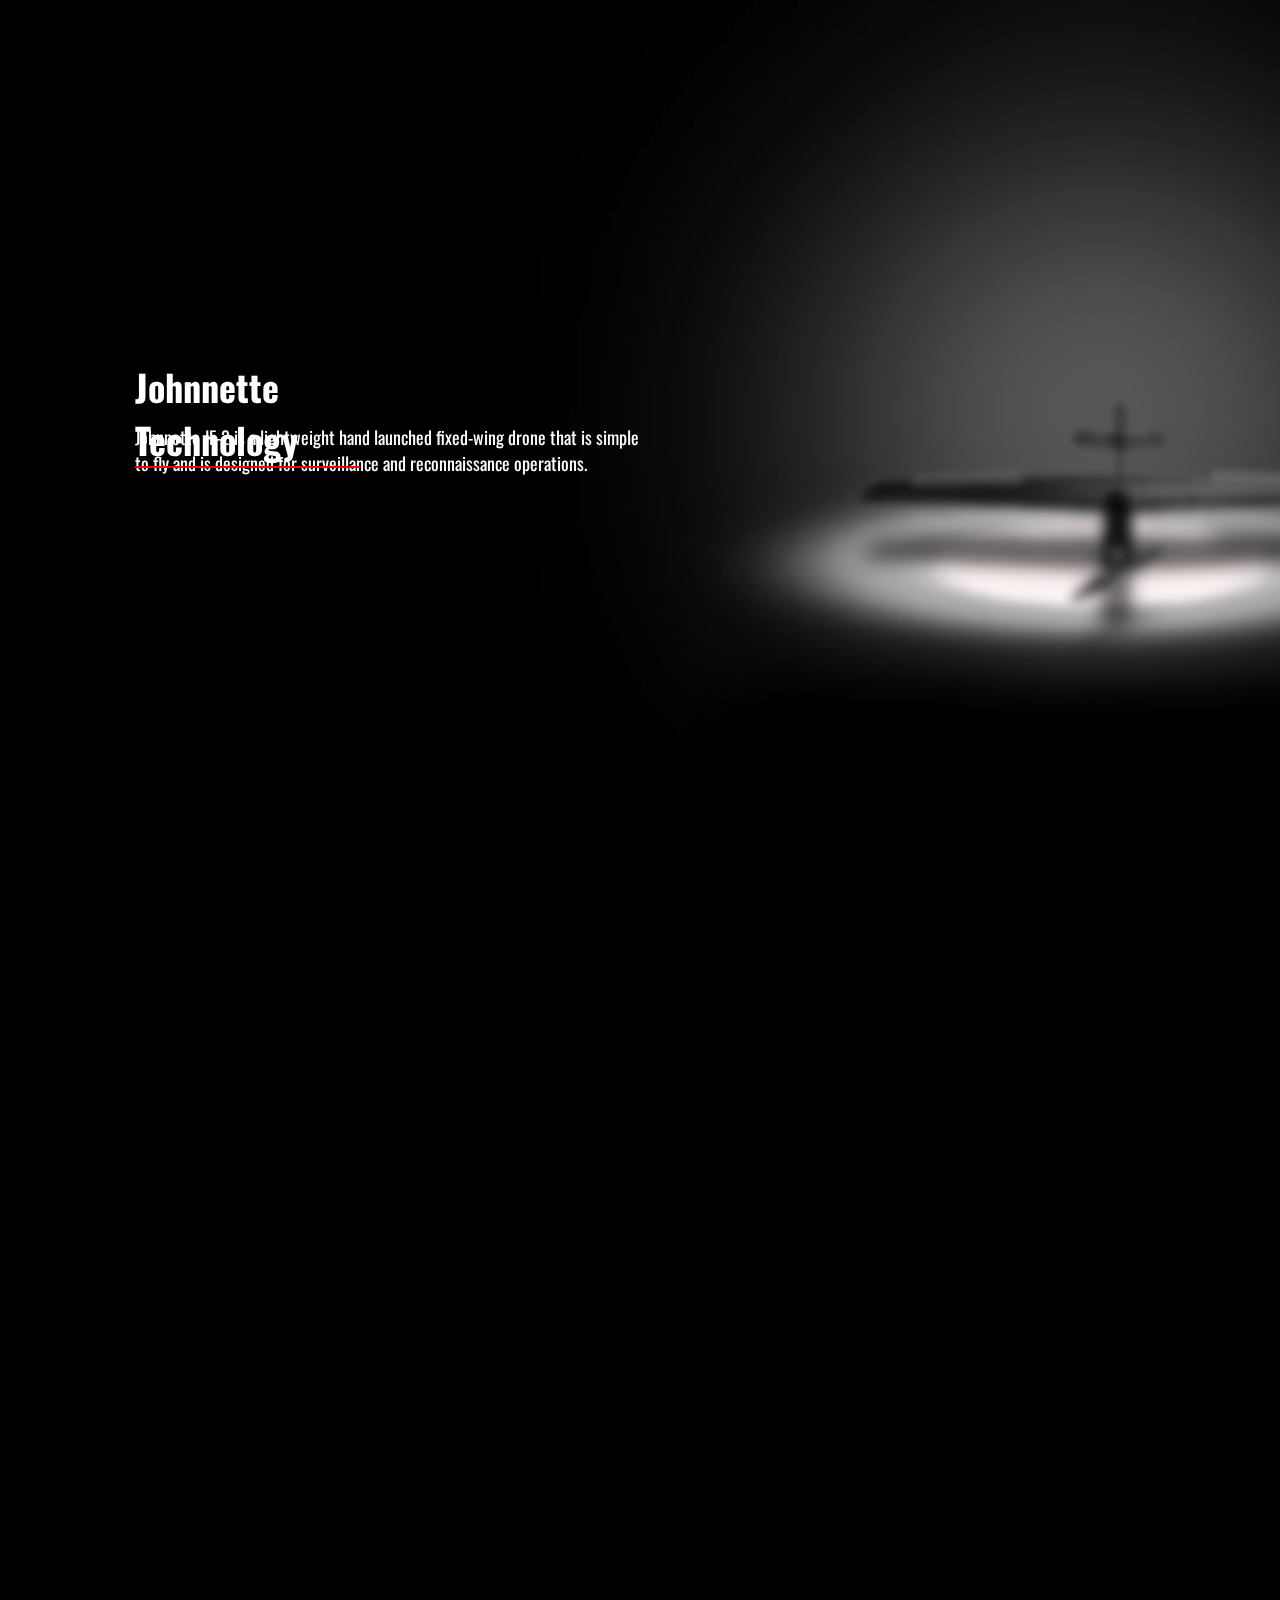
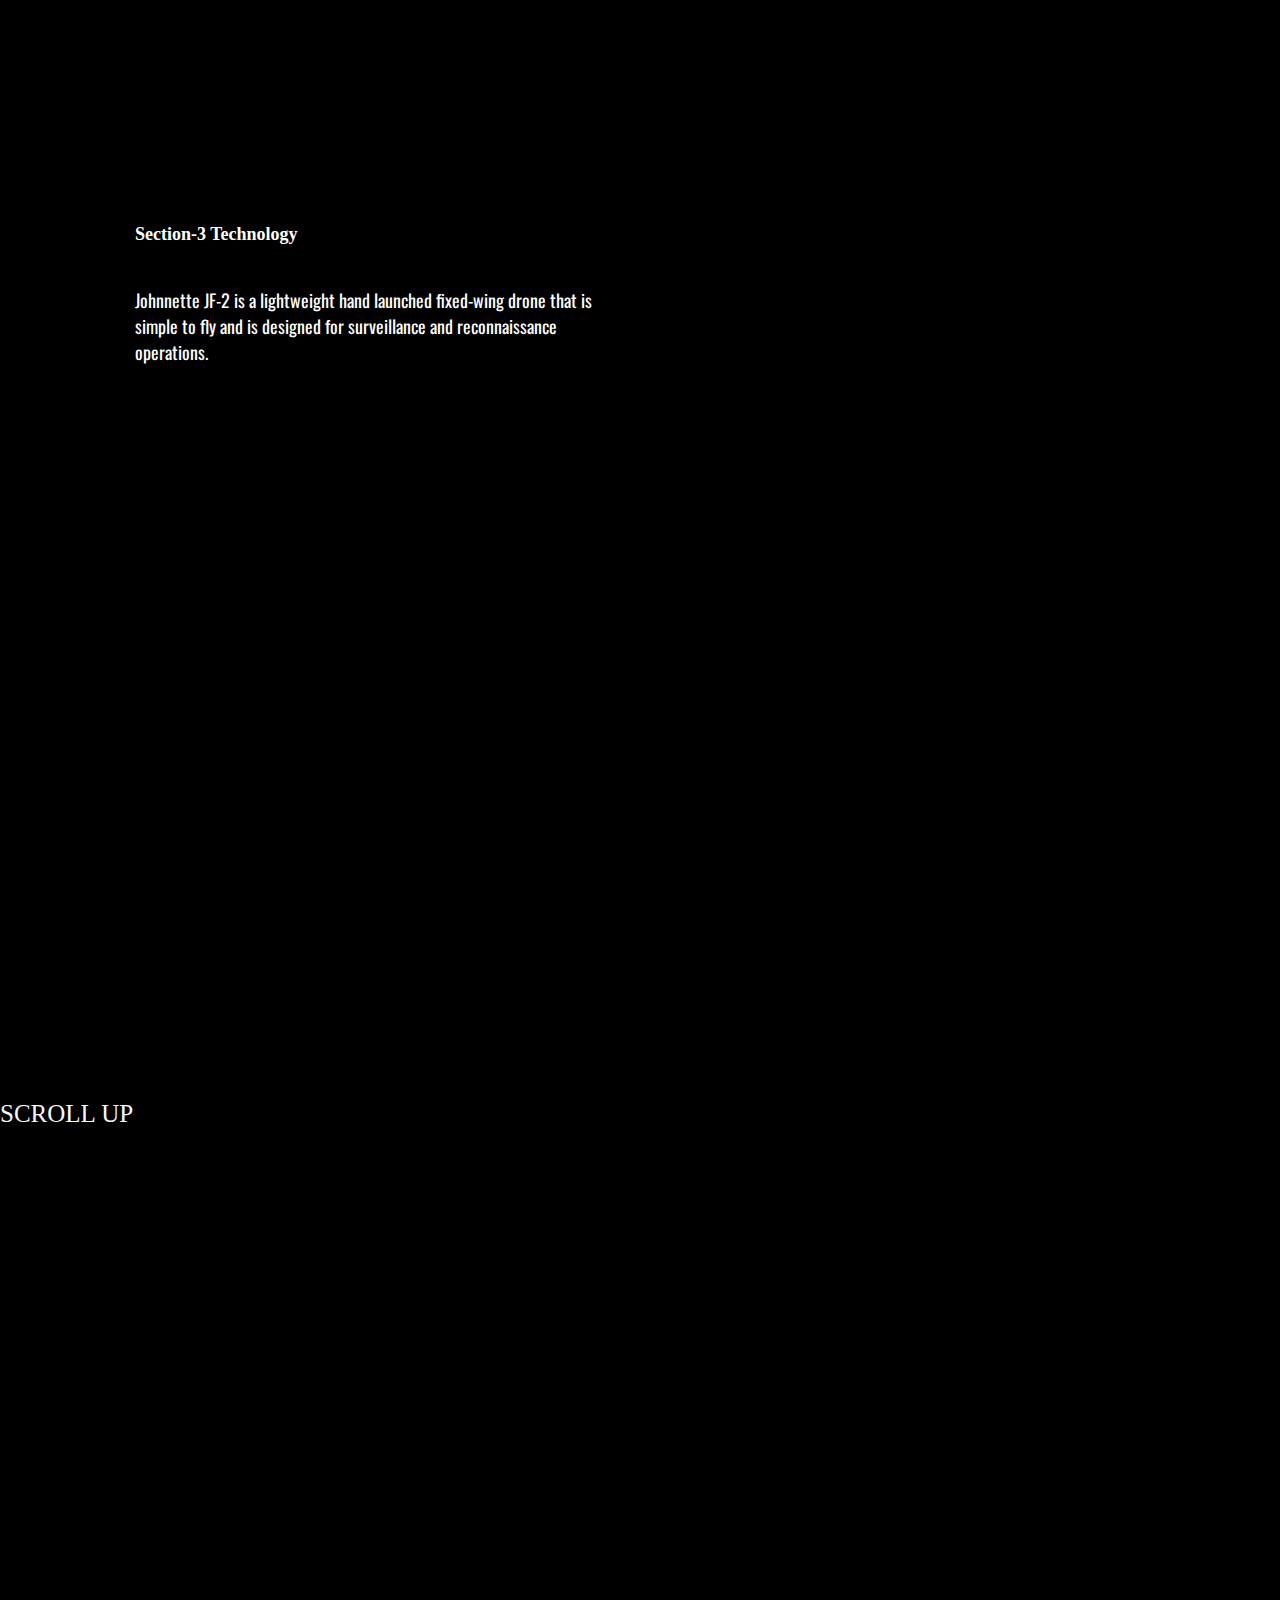
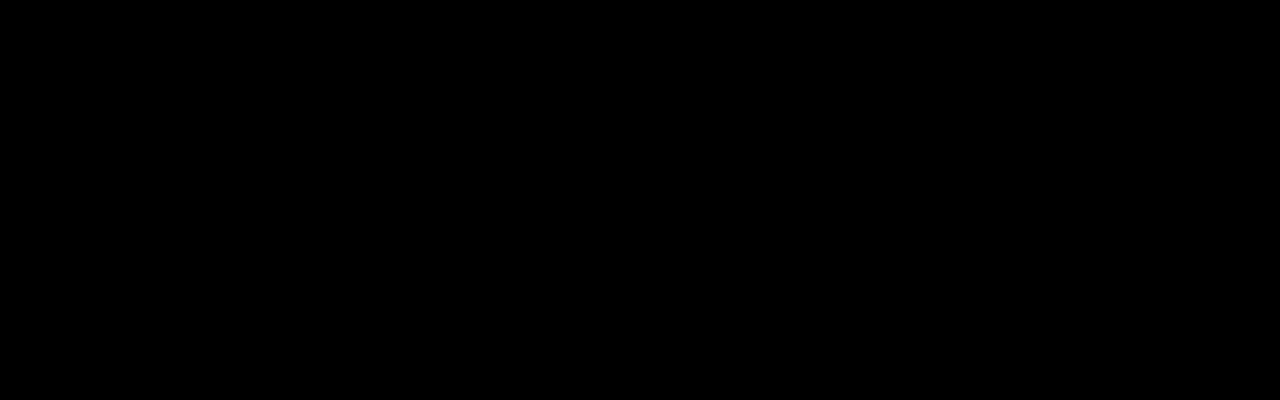
==== html/humains-trial.html @ f11a1b9d "task is on the way." ====
<!DOCTYPE html>
<html lang="en">
  <head>
    <meta charset="UTF-8" />
    <meta name="viewport" content="width=device-width, initial-scale=1.0" />
    <title>trying to create</title>
    <link rel="stylesheet" href="/css/humains-trial.css" />
  </head>
  <body>
    <div class="bgimg-1">
      <div class="left1">
        <h1>Johnnette <span> Technology </span></h1>
        <p class="johnnette-text">
          Johnnette JF-2 is a lightweight hand launched fixed-wing drone that is
          simple to fly and is designed for surveillance and reconnaissance
          operations.
        </p>
      </div>
      <div class="right"></div>
    </div>
    <div class="bgimg-2">
      <div class="left2">
      <!-- <h2 class="jf-2-heading"> JF-2</h2>
      <p class="johnnette-text">
        Lorem ipsum dolor sit amet, consectetur adipisicing elit. Porro
        tempora sapiente cum dolores, ab voluptatum vero aperiam! Asperiores
        eveniet voluptatem ullam, velit illo nesciunt molestiae, omnis
        obcaecati harum, nisi fugit!
      </p> -->
      </div>
      <div class="right"></div>
    </div>

    <div class="bgimg-3">
      <div class="left3">
        <h4>Section-3<span> Technology </span></h4>
        <p class="johnnette-text">
          Johnnette JF-2 is a lightweight hand launched fixed-wing drone that is
          simple to fly and is designed for surveillance and reconnaissance
          operations.
        </p>
      </div>
      <div class="right"></div>
    </div>
    <div class="bgimg-4">
      <div class="caption">
        <span
          class="border"
          style="background-color: transparent; font-size: 25px; color: #f7f7f7"
          >SCROLL UP</span
        >
      </div>
    </div>

    <!-- <script>
  // Get a reference to the .left element
const leftElement = document.querySelector('.left');

// Calculate the scroll position at which you want to change the position
const scrollPositionToChange = 200; // Change this value as needed

// Add a scroll event listener
window.addEventListener('scroll', () => {
  // Get the current scroll position
  const scrollPosition = window.scrollY;

  // Check if the scroll position has reached the desired value
  if (scrollPosition >= scrollPositionToChange) {
    // Change the position to 'relative' or 'static'
    leftElement.style.position = 'static'; // You can use 'static' if needed
  } else {
    // Revert to 'fixed' when scrolling up
    leftElement.style.position = 'fixed';
  }
});

  </script> -->
    <!-- <script>
    // Get a reference to the .left element
const leftElement = document.querySelector('.left');

// Get a reference to the .johnnette-text element
const johnnetteText = document.querySelector('.johnnette-text');

// Calculate the scroll position at which you want to change the position
const scrollPositionToChange = 200; // Change this value as needed

// Add a scroll event listener
window.addEventListener('scroll', () => {
  // Get the current scroll position
  const scrollPosition = window.scrollY;

  // Check if the scroll position has reached the desired value
  if (scrollPosition >= scrollPositionToChange) {
    // Change the position to 'relative' or 'static'
    leftElement.style.position = 'relative'; // You can use 'static' if needed

    // Erase the text by setting it to an empty string
    johnnetteText.textContent = '';
  } else {
    // Revert to 'fixed' when scrolling up
    leftElement.style.position = 'fixed';

    // Restore the text
    johnnetteText.textContent = 'Johnnette JF-2 is a lightweight hand-launched fixed-wing drone that is simple to fly and is designed for surveillance and reconnaissance operations.';
  }
});

  </script> -->

    <!-- new js code for implementation -->


<script>
    // Get a reference to the .left element
    const leftElement = document.querySelector(".left");

    // Get a reference to the .johnnette-text element
    const johnnetteText = document.querySelector(".johnnette-text");

    // Define the scroll position at which you want to change the text
    const scrollPositionToChangeText = 450; // Change this value as needed

    // Add a scroll event listener
    window.addEventListener("scroll", () => {
      // Get the current scroll position
      const scrollPosition = window.scrollY;
      // Check if the scroll position has reached the desired value
      if (scrollPosition >= scrollPositionToChangeText) {
        // Change the text content
        johnnetteText.textContent = "Its payloads includes a high-definition day camera and Thermal Imaging camera which make it ideal for day and night operations. Johnnette JF-2 is a cost-effective, stealthy, Man portable Soldier Drone and has an endurance of 90 Minutes. It has crash proof avionics bay, anti-jamming and anti-spoofing features which make it an ideal solution for land forces.";
      } else {
        // Restore the original text content
        johnnetteText.textContent =
          "Johnnette JF-2 is a lightweight hand-launched fixed-wing drone that is simple to fly and is designed for surveillance and reconnaissance operations.";
      }

      // Always keep the .left element fixed
      if (scrollPosition >= scrollPositionToChangeText) {
        leftElement.style.position = "fixed";
      } else {
        leftElement.style.position = "fixed";
      }
    });
</script>

</body>
</html>
---- css/humains-trial.css ----
@import url('https://fonts.googleapis.com/css2?family=Oswald:wght@300&display=swap');
body,
html {
  height: 100%;
  margin: 0;
  padding: 0;
  color: #ffffff;
  background-color: black;
  font-size: 18px;
}

.bgimg-1,
.bgimg-2,
.bgimg-3,
.bgimg-4 {
  width: 100%;
  position: relative;
  background-attachment: fixed;
  background-position: center;
  background-repeat: no-repeat;
  background-size: cover;
  
}

.bgimg-1 {
  /* background-image: url("/images/girl-1.webp"); */
  background-image: url("/images/front-blur.png");
  display: flex;
  z-index: 1;
}

.left1{
  width: 50%;
  height: 100vh;
  display: flex;
  flex-direction: column;
  justify-content: center;
  padding-left: 135px;
  position: fixed;
}

.right{
  width: 50%;
  height: 100vh;
}

h1{
  border-bottom: 2px solid red;
  width: 29%;
  margin: 0;
  position: absolute;
  top: 40vh;
  /* top: 250px; */
  font-family: 'Oswald', sans-serif;
}
 
.johnnette-text{
  width: 80%;
  font-size: 18px;
  font-family: 'Oswald', sans-serif;
}

/******************************** second section started from here **************************/

.bgimg-2 {
  /* background-image: url("/images/girl-2.webp"); */
  background-image: url("/images/front-clear.png");
  display: flex;
}

.left2{
  width: 50%;
  height: 100vh;
  display: flex;
  flex-direction: column;
  /* justify-content: center; */
  padding-left: 135px;
}

.jf-2-heading{
  width: 50px;
  margin: 0;
  border-bottom: 2px solid red;
  font-family: 'Oswald';
}

.johnnette-text1{
  width: 80%;
  font-size: 18px;
  font-family: 'Oswald', sans-serif;
}

/********************************* second section ends here ********************************/

.bgimg-3 {
  background-image: url("/images/girl-3.webp");
  height: 100vh;
  display: flex;
}
.left3{
    width: 50%;
    height: 100vh;
    display: flex;
    flex-direction: column;
    /* justify-content: center; */
    padding-left: 135px;
}
.bgimg-4 {
  background-image: url("/images/girl-4.webp");
  height: 100vh;
}

/* Turn off parallax scrolling for tablets and phones */
@media only screen and (max-device-width: 1024px) {
  .bgimg-1,
  .bgimg-2,
  .bgimg-3,
  .bgimg-4 {
    background-attachment: scroll;
  }
}
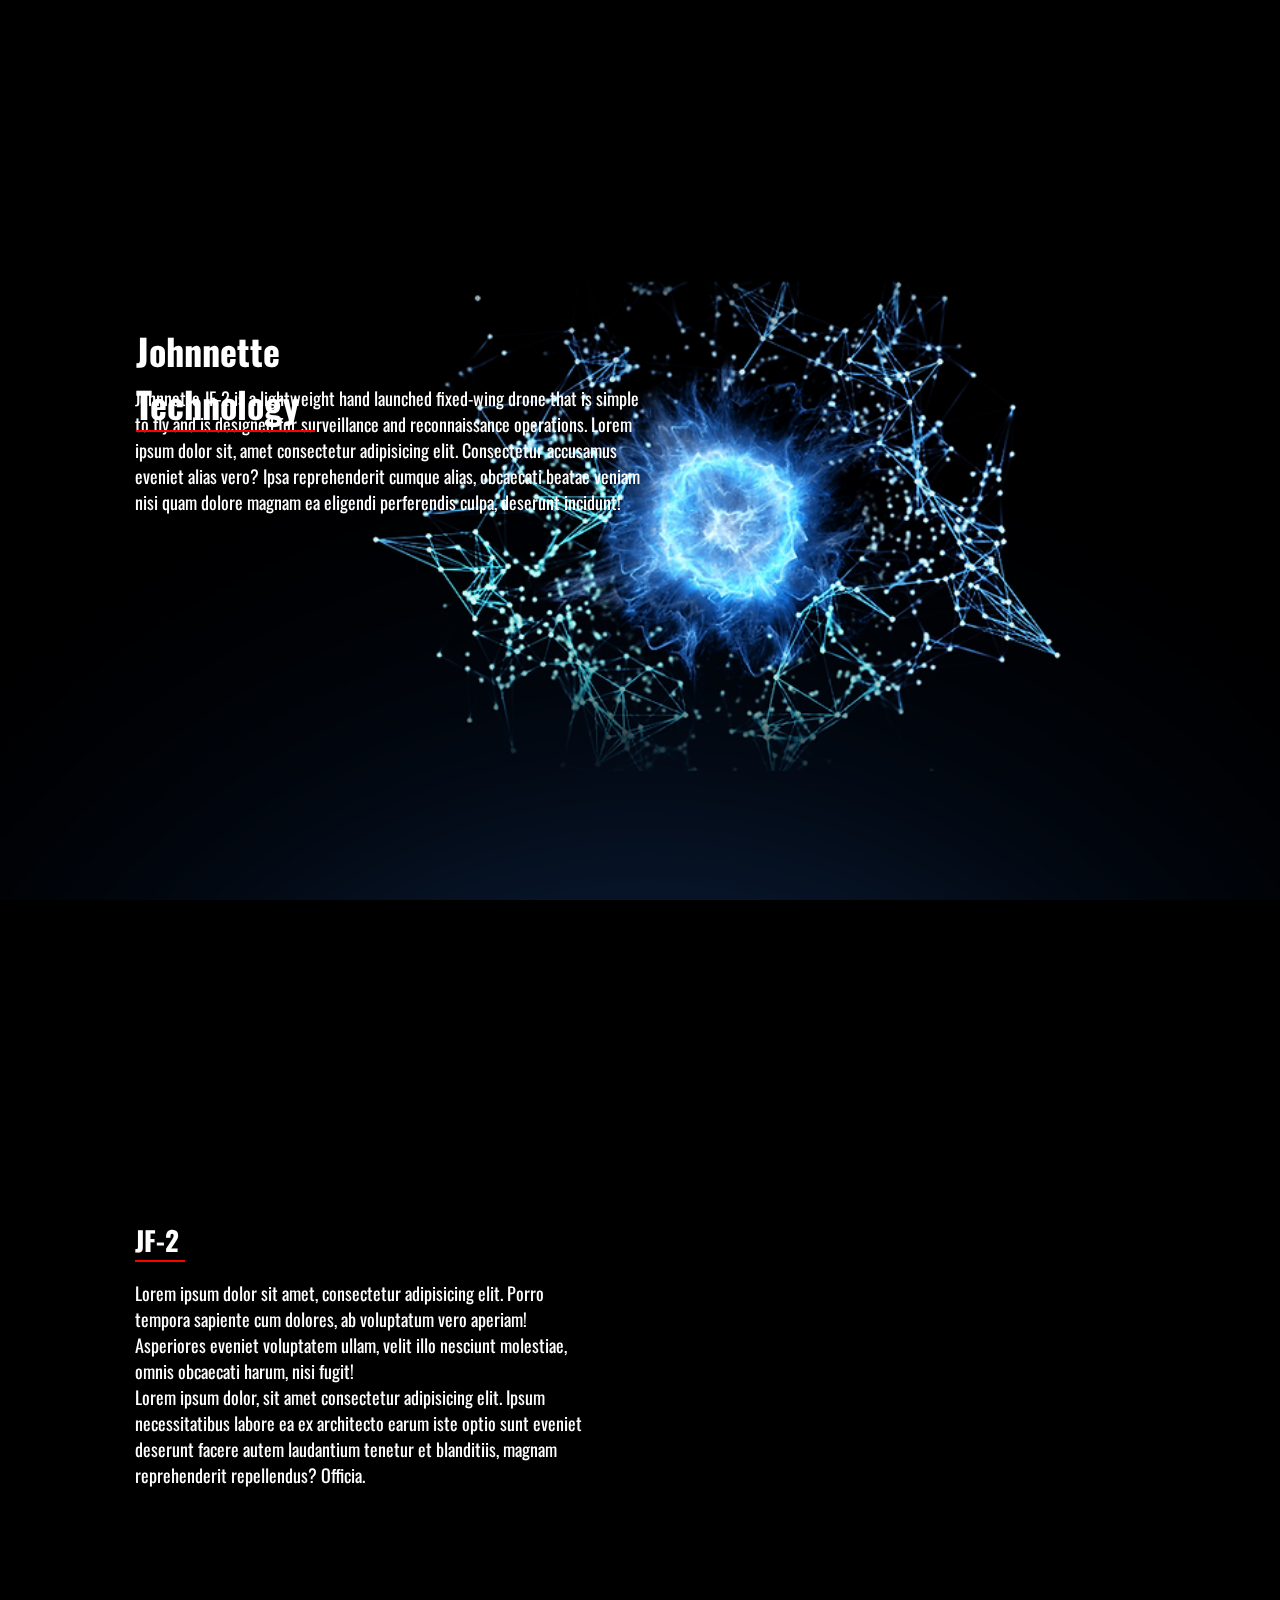
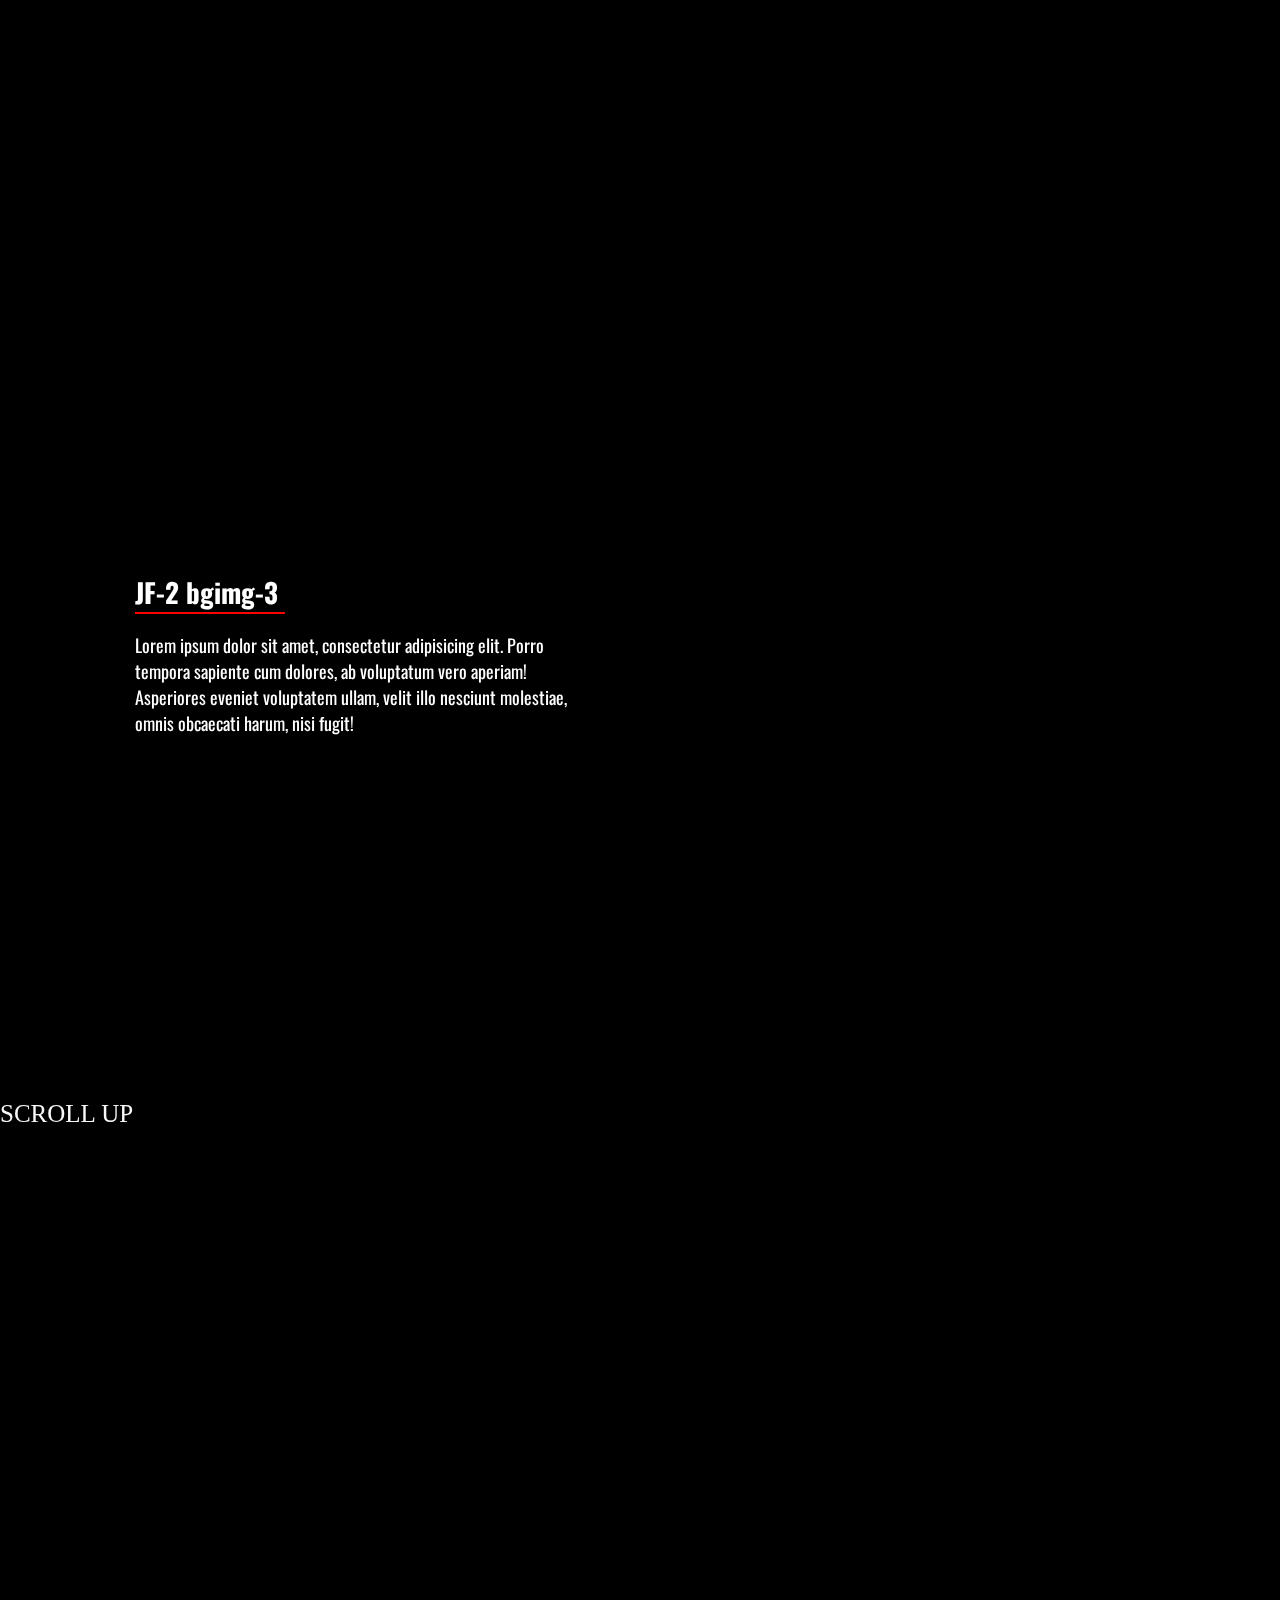
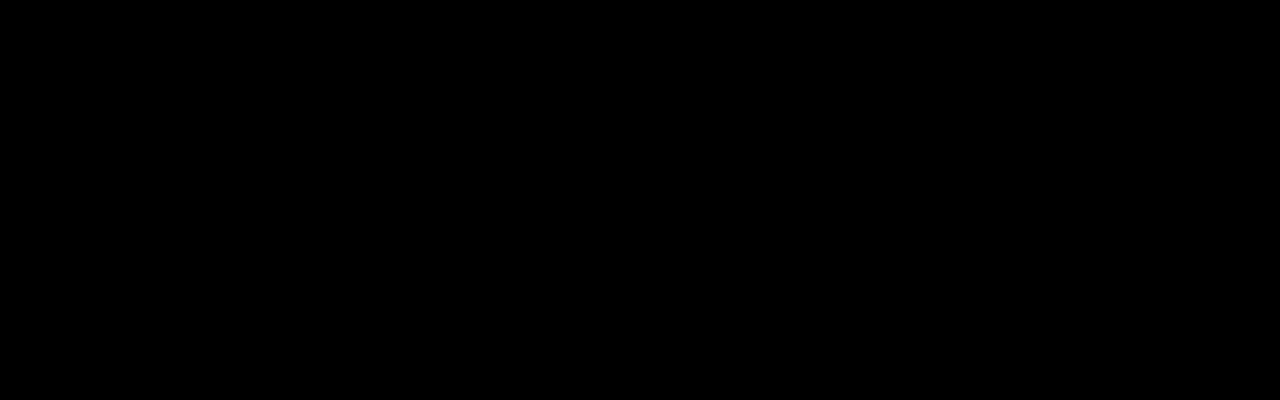
==== commit f243b051: "few changes in humains-trial file" ====
--- a/html/humains-trial.html
+++ b/html/humains-trial.html
@@ -3,42 +3,47 @@
   <head>
     <meta charset="UTF-8" />
     <meta name="viewport" content="width=device-width, initial-scale=1.0" />
-    <title>trying to create</title>
+    <title>Base File</title>
     <link rel="stylesheet" href="/css/humains-trial.css" />
   </head>
   <body>
+    <h1>Johnnette <span> Technology </span></h1>
     <div class="bgimg-1">
       <div class="left1">
-        <h1>Johnnette <span> Technology </span></h1>
+        <!-- <h1>Johnnette <span> Technology </span></h1> -->
         <p class="johnnette-text">
           Johnnette JF-2 is a lightweight hand launched fixed-wing drone that is
           simple to fly and is designed for surveillance and reconnaissance
           operations.
+          Lorem ipsum dolor sit, amet consectetur adipisicing elit. Consectetur accusamus eveniet alias vero? Ipsa reprehenderit cumque alias, obcaecati beatae veniam nisi quam dolore magnam ea eligendi perferendis culpa, deserunt incidunt!
         </p>
       </div>
       <div class="right"></div>
     </div>
     <div class="bgimg-2">
       <div class="left2">
-      <!-- <h2 class="jf-2-heading"> JF-2</h2>
+      <h2 class="jf-2-heading"> JF-2</h2>
       <p class="johnnette-text">
         Lorem ipsum dolor sit amet, consectetur adipisicing elit. Porro
         tempora sapiente cum dolores, ab voluptatum vero aperiam! Asperiores
         eveniet voluptatem ullam, velit illo nesciunt molestiae, omnis
         obcaecati harum, nisi fugit!
-      </p> -->
+        <br>
+        Lorem ipsum dolor, sit amet consectetur adipisicing elit. Ipsum necessitatibus labore ea ex architecto earum iste optio sunt eveniet deserunt facere autem laudantium tenetur et blanditiis, magnam reprehenderit repellendus? Officia.
+      </p>
       </div>
       <div class="right"></div>
     </div>
 
     <div class="bgimg-3">
       <div class="left3">
-        <h4>Section-3<span> Technology </span></h4>
-        <p class="johnnette-text">
-          Johnnette JF-2 is a lightweight hand launched fixed-wing drone that is
-          simple to fly and is designed for surveillance and reconnaissance
-          operations.
-        </p>
+      <h2 class="jf-2-heading" style="width: 150px;"> JF-2 bgimg-3</h2>
+      <p class="johnnette-text">
+        Lorem ipsum dolor sit amet, consectetur adipisicing elit. Porro
+        tempora sapiente cum dolores, ab voluptatum vero aperiam! Asperiores
+        eveniet voluptatem ullam, velit illo nesciunt molestiae, omnis
+        obcaecati harum, nisi fugit!
+      </p>
       </div>
       <div class="right"></div>
     </div>
@@ -52,98 +57,56 @@
       </div>
     </div>
 
-    <!-- <script>
-  // Get a reference to the .left element
-const leftElement = document.querySelector('.left');
+
+<script>
+  // Get a reference to the .left2 element
+const left2Element = document.querySelector('.left2');
 
 // Calculate the scroll position at which you want to change the position
-const scrollPositionToChange = 200; // Change this value as needed
+//const scrollPositionToChange = 550; // Change this value as needed
+const scrollPositionToChange2 = 900; // Change this value as needed
 
 // Add a scroll event listener
 window.addEventListener('scroll', () => {
   // Get the current scroll position
   const scrollPosition = window.scrollY;
 
-  // Check if the scroll position has reached the desired value
-  if (scrollPosition >= scrollPositionToChange) {
-    // Change the position to 'relative' or 'static'
-    leftElement.style.position = 'static'; // You can use 'static' if needed
+  if (scrollPosition >= scrollPositionToChange2) {
+    // Change the position to 'fixed'
+    left2Element.style.position = 'fixed';
+
+    //its value is set to zero because we set justify-content:center if we don't use justify-content then top value is 400px
+    left2Element.style.top = '0';
   } else {
-    // Revert to 'fixed' when scrolling up
-    leftElement.style.position = 'fixed';
+    // Revert to 'relative' when scrolling up
+    left2Element.style.position = 'relative';
   }
 });
 
-  </script> -->
-    <!-- <script>
-    // Get a reference to the .left element
-const leftElement = document.querySelector('.left');
-
-// Get a reference to the .johnnette-text element
-const johnnetteText = document.querySelector('.johnnette-text');
+// for bgimg-3 we have this js code
+// Get a reference to the .left3 element
+const left3Element = document.querySelector('.left3');
 
 // Calculate the scroll position at which you want to change the position
-const scrollPositionToChange = 200; // Change this value as needed
+const scrollPositionToChange3 = 1800; // Change this value as needed
 
 // Add a scroll event listener
 window.addEventListener('scroll', () => {
   // Get the current scroll position
-  const scrollPosition = window.scrollY;
+  const scrollPosition3 = window.scrollY; // Use scrollPosition3 instead of scrollPosition
 
-  // Check if the scroll position has reached the desired value
-  if (scrollPosition >= scrollPositionToChange) {
-    // Change the position to 'relative' or 'static'
-    leftElement.style.position = 'relative'; // You can use 'static' if needed
-
-    // Erase the text by setting it to an empty string
-    johnnetteText.textContent = '';
+  if (scrollPosition3 >= scrollPositionToChange3) {
+    // Change the position to 'fixed'
+    left3Element.style.position = 'fixed';
+    left3Element.style.top = '0';
   } else {
-    // Revert to 'fixed' when scrolling up
-    leftElement.style.position = 'fixed';
-
-    // Restore the text
-    johnnetteText.textContent = 'Johnnette JF-2 is a lightweight hand-launched fixed-wing drone that is simple to fly and is designed for surveillance and reconnaissance operations.';
+    // Revert to 'relative' when scrolling up
+    left3Element.style.position = 'relative';
   }
 });
 
-  </script> -->
 
-    <!-- new js code for implementation -->
-
-
-<script>
-    // Get a reference to the .left element
-    const leftElement = document.querySelector(".left");
-
-    // Get a reference to the .johnnette-text element
-    const johnnetteText = document.querySelector(".johnnette-text");
-
-    // Define the scroll position at which you want to change the text
-    const scrollPositionToChangeText = 450; // Change this value as needed
-
-    // Add a scroll event listener
-    window.addEventListener("scroll", () => {
-      // Get the current scroll position
-      const scrollPosition = window.scrollY;
-      // Check if the scroll position has reached the desired value
-      if (scrollPosition >= scrollPositionToChangeText) {
-        // Change the text content
-        johnnetteText.textContent = "Its payloads includes a high-definition day camera and Thermal Imaging camera which make it ideal for day and night operations. Johnnette JF-2 is a cost-effective, stealthy, Man portable Soldier Drone and has an endurance of 90 Minutes. It has crash proof avionics bay, anti-jamming and anti-spoofing features which make it an ideal solution for land forces.";
-      } else {
-        // Restore the original text content
-        johnnetteText.textContent =
-          "Johnnette JF-2 is a lightweight hand-launched fixed-wing drone that is simple to fly and is designed for surveillance and reconnaissance operations.";
-      }
-
-      // Always keep the .left element fixed
-      if (scrollPosition >= scrollPositionToChangeText) {
-        leftElement.style.position = "fixed";
-      } else {
-        leftElement.style.position = "fixed";
-      }
-    });
 </script>
-
 </body>
 </html>
 
--- a/css/humains-trial.css
+++ b/css/humains-trial.css
@@ -23,10 +23,8 @@
 }
 
 .bgimg-1 {
-  /* background-image: url("/images/girl-1.webp"); */
-  background-image: url("/images/front-blur.png");
+  background-image: url("/images/girl-1.webp");
   display: flex;
-  z-index: 1;
 }
 
 .left1{
@@ -46,12 +44,13 @@
 
 h1{
   border-bottom: 2px solid red;
-  width: 29%;
+  width: 14%;
   margin: 0;
-  position: absolute;
-  top: 40vh;
-  /* top: 250px; */
+  position: fixed;
+  top: 36vh;
+  left: 136px;
   font-family: 'Oswald', sans-serif;
+  z-index: 500;
 }
  
 .johnnette-text{
@@ -60,11 +59,10 @@
   font-family: 'Oswald', sans-serif;
 }
 
-/******************************** second section started from here **************************/
+/******************************** second bgimg css starts form here **************************/
 
 .bgimg-2 {
-  /* background-image: url("/images/girl-2.webp"); */
-  background-image: url("/images/front-clear.png");
+  background-image: url("/images/girl-2.webp");
   display: flex;
 }
 
@@ -73,11 +71,12 @@
   height: 100vh;
   display: flex;
   flex-direction: column;
-  /* justify-content: center; */
+  justify-content: center;
   padding-left: 135px;
 }
 
 .jf-2-heading{
+  padding-top: 25px;
   width: 50px;
   margin: 0;
   border-bottom: 2px solid red;
@@ -90,24 +89,27 @@
   font-family: 'Oswald', sans-serif;
 }
 
-/********************************* second section ends here ********************************/
+/********************************* second bgimg css ends here ********************************/
 
+/********************************* third bgimg css starts from here **************************/
 .bgimg-3 {
   background-image: url("/images/girl-3.webp");
-  height: 100vh;
   display: flex;
 }
 .left3{
-    width: 50%;
-    height: 100vh;
-    display: flex;
-    flex-direction: column;
-    /* justify-content: center; */
-    padding-left: 135px;
+  width: 50%;
+  height: 100vh;
+  display: flex;
+  flex-direction: column;
+  justify-content: center;
+  padding-left: 135px;
 }
+
+/********************************* third bgimg css ends here **************************/
 .bgimg-4 {
   background-image: url("/images/girl-4.webp");
   height: 100vh;
+  z-index: 445454645465;
 }
 
 /* Turn off parallax scrolling for tablets and phones */
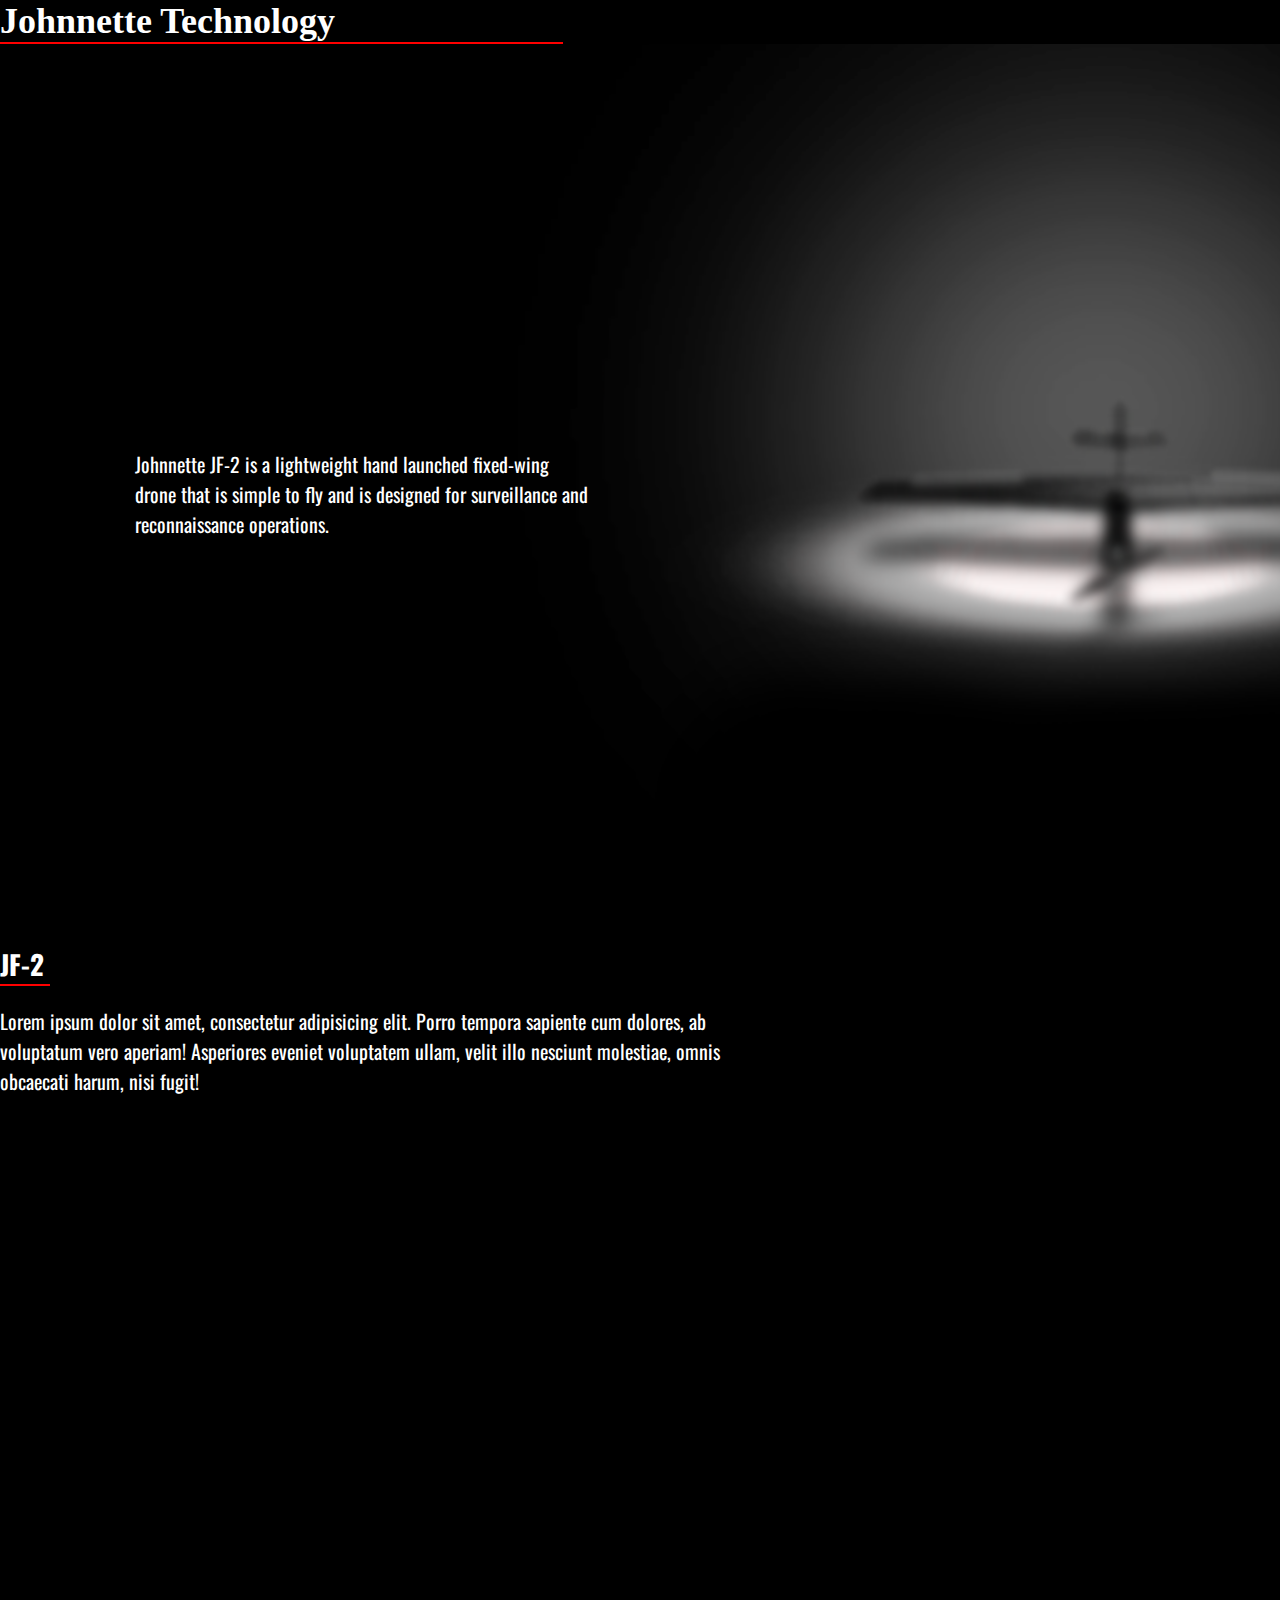
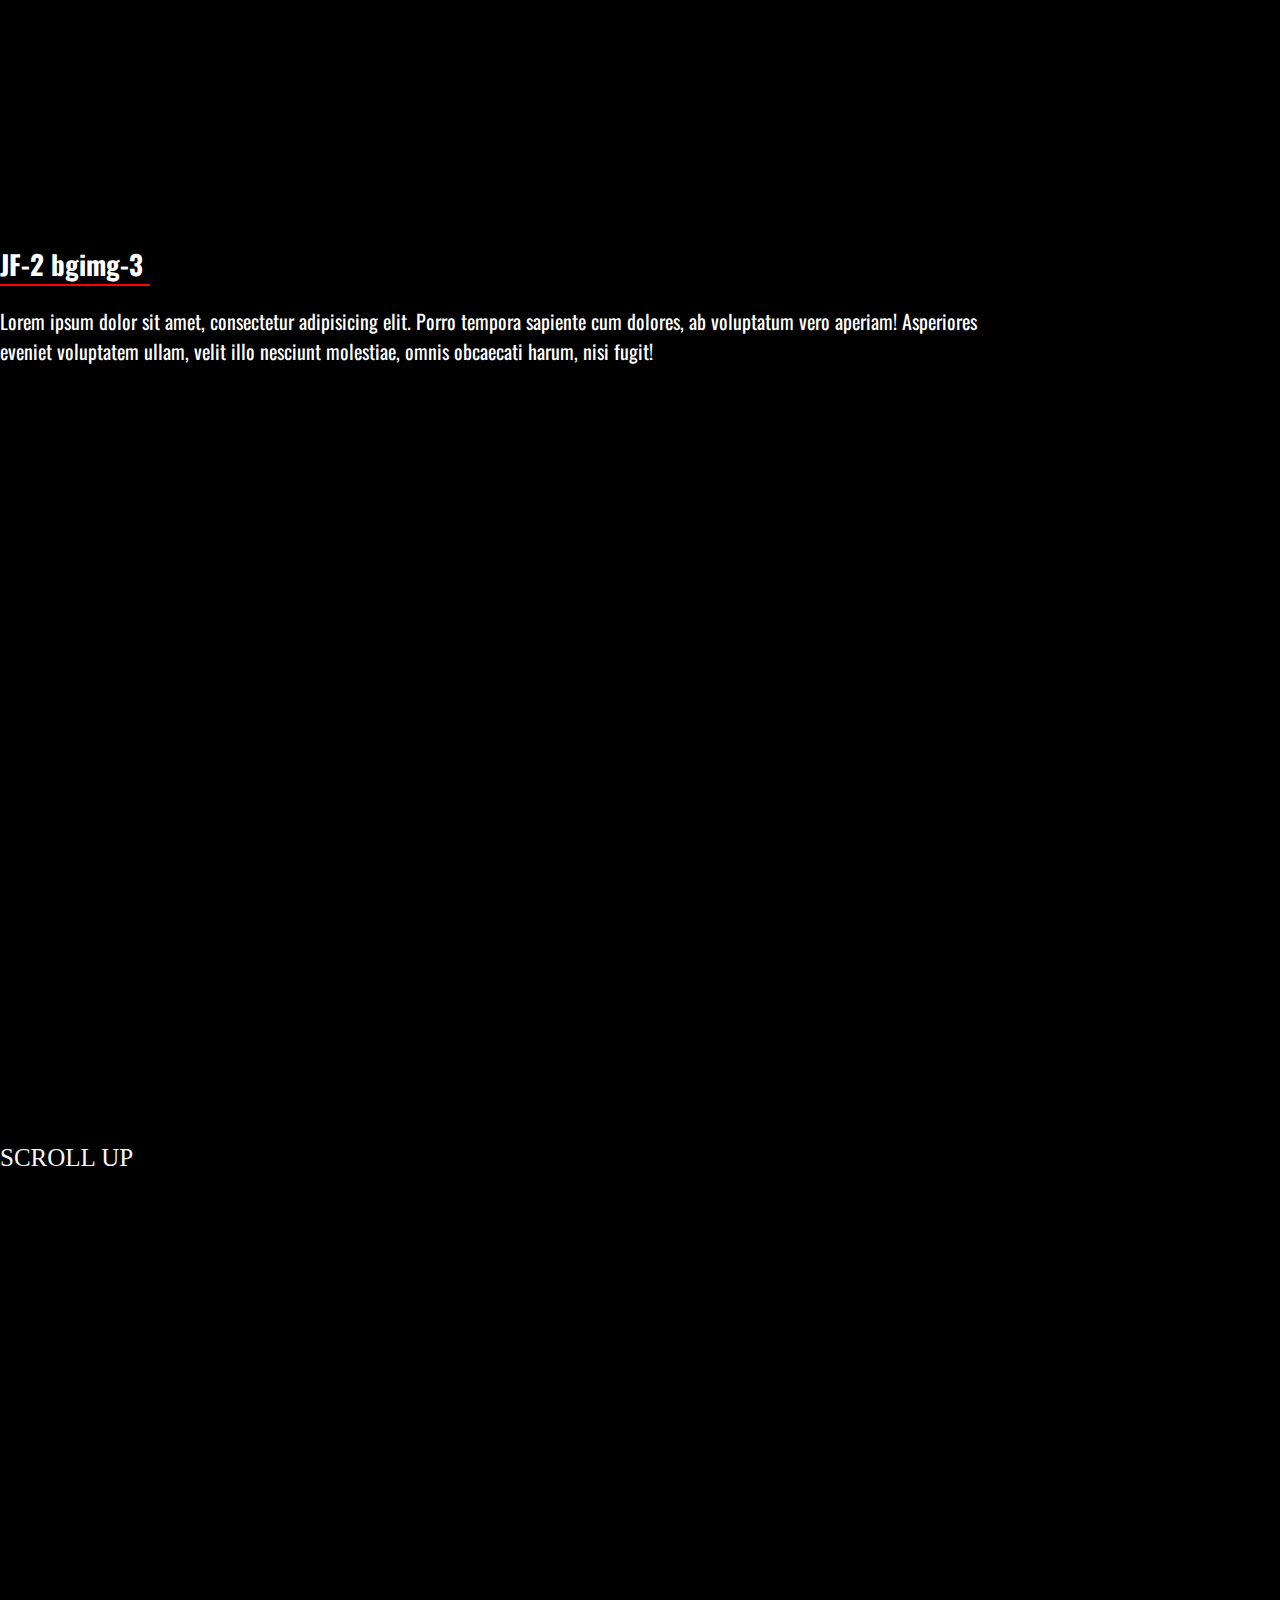
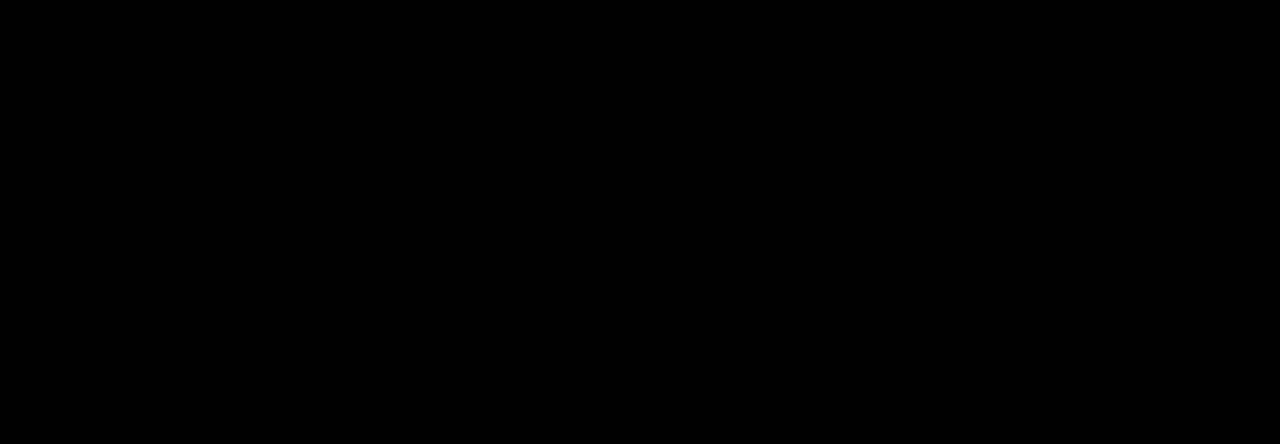
==== commit 53b3767b: "start working on jf2" ====
--- a/html/humains-trial.html
+++ b/html/humains-trial.html
@@ -4,7 +4,8 @@
     <meta charset="UTF-8" />
     <meta name="viewport" content="width=device-width, initial-scale=1.0" />
     <title>Base File</title>
-    <link rel="stylesheet" href="/css/humains-trial.css" />
+    <link rel="stylesheet" href="/css/base.css" />
+    <link rel="stylesheet" href="/css/humains-trial-mq.css">
   </head>
   <body>
     <h1>Johnnette <span> Technology </span></h1>
@@ -15,7 +16,6 @@
           Johnnette JF-2 is a lightweight hand launched fixed-wing drone that is
           simple to fly and is designed for surveillance and reconnaissance
           operations.
-          Lorem ipsum dolor sit, amet consectetur adipisicing elit. Consectetur accusamus eveniet alias vero? Ipsa reprehenderit cumque alias, obcaecati beatae veniam nisi quam dolore magnam ea eligendi perferendis culpa, deserunt incidunt!
         </p>
       </div>
       <div class="right"></div>
@@ -28,8 +28,6 @@
         tempora sapiente cum dolores, ab voluptatum vero aperiam! Asperiores
         eveniet voluptatem ullam, velit illo nesciunt molestiae, omnis
         obcaecati harum, nisi fugit!
-        <br>
-        Lorem ipsum dolor, sit amet consectetur adipisicing elit. Ipsum necessitatibus labore ea ex architecto earum iste optio sunt eveniet deserunt facere autem laudantium tenetur et blanditiis, magnam reprehenderit repellendus? Officia.
       </p>
       </div>
       <div class="right"></div>
@@ -58,55 +56,56 @@
     </div>
 
 
-<script>
-  // Get a reference to the .left2 element
-const left2Element = document.querySelector('.left2');
-
-// Calculate the scroll position at which you want to change the position
-//const scrollPositionToChange = 550; // Change this value as needed
-const scrollPositionToChange2 = 900; // Change this value as needed
-
-// Add a scroll event listener
-window.addEventListener('scroll', () => {
-  // Get the current scroll position
-  const scrollPosition = window.scrollY;
-
-  if (scrollPosition >= scrollPositionToChange2) {
-    // Change the position to 'fixed'
-    left2Element.style.position = 'fixed';
-
-    //its value is set to zero because we set justify-content:center if we don't use justify-content then top value is 400px
-    left2Element.style.top = '0';
-  } else {
-    // Revert to 'relative' when scrolling up
-    left2Element.style.position = 'relative';
-  }
-});
-
-// for bgimg-3 we have this js code
-// Get a reference to the .left3 element
-const left3Element = document.querySelector('.left3');
-
-// Calculate the scroll position at which you want to change the position
-const scrollPositionToChange3 = 1800; // Change this value as needed
-
-// Add a scroll event listener
-window.addEventListener('scroll', () => {
-  // Get the current scroll position
-  const scrollPosition3 = window.scrollY; // Use scrollPosition3 instead of scrollPosition
-
-  if (scrollPosition3 >= scrollPositionToChange3) {
-    // Change the position to 'fixed'
-    left3Element.style.position = 'fixed';
-    left3Element.style.top = '0';
-  } else {
-    // Revert to 'relative' when scrolling up
-    left3Element.style.position = 'relative';
-  }
-});
 
 
-</script>
-</body>
-</html>
+    <!--========================== javascript started from here ========================-->
+    <script>
+      // Get a reference to the .left2 element
+      const left2Element = document.querySelector(".left2");
 
+      // Calculate the scroll position at which you want to change the position
+      //const scrollPositionToChange = 550; // Change this value as needed
+      const scrollPositionToChange2 = 1000; // Change this value as needed
+
+      // Add a scroll event listener
+      window.addEventListener("scroll", () => {
+        // Get the current scroll position
+        const scrollPosition = window.scrollY;
+
+        if (scrollPosition >= scrollPositionToChange2) {
+          // Change the position to 'fixed'
+          left2Element.style.position = "fixed";
+
+          //its value is set to zero because we set justify-content:center
+          //if we don't use justify-content then top value is 400px
+          left2Element.style.top = "0";
+          //we can use top left and right according to our use
+          //left2Element.style.left='250px'
+        } else {
+          // Revert to 'relative' when scrolling up
+          left2Element.style.position = "relative";
+        }
+      });
+
+      // for bgimg-3 we have this js code
+      // Get a reference to the .left3 element
+      const left3Element = document.querySelector(".left3");
+
+      // Calculate the scroll position at which you want to change the position
+      const scrollPositionToChange3 = 2000; // Change this value as needed
+
+      // Add a scroll event listener
+      window.addEventListener("scroll", () => {
+        // Get the current scroll position
+        const scrollPosition3 = window.scrollY; // Use scrollPosition3 instead of scrollPosition
+
+        if (scrollPosition3 >= scrollPositionToChange3) {
+          // Change the position to 'fixed'
+          left3Element.style.position = "fixed";
+          left3Element.style.top = "0";
+        } else {
+          // Revert to 'relative' when scrolling up
+          left3Element.style.position = "relative";
+        }
+      });
+    </script>
--- a/css/base.css
+++ b/css/base.css
@@ -0,0 +1,131 @@
+@import url('https://fonts.googleapis.com/css2?family=Oswald:wght@300&display=swap');
+
+
+body,
+html {
+  height: 100%;
+  margin: 0;
+  padding: 0;
+  color: #ffffff;
+  background-color: black;
+  font-size: 18px;
+}
+
+.bgimg-1,
+.bgimg-2,
+.bgimg-3,
+.bgimg-4 {
+  width: 100%;
+  position: relative;
+  background-attachment: fixed;
+  background-position: center;
+  background-repeat: no-repeat;
+  background-size: cover;
+}
+
+.bgimg-1 {
+  background-image: url("/images/front-blur.png");
+  display: flex;
+}
+
+.left{
+  width: 50%;
+  height: 100vh;
+  display: flex;
+  flex-direction: column;
+  justify-content: center;
+  padding-left: 135px;
+  position: fixed;
+}
+.right{
+  width: 50%;
+  height: 100vh;
+}
+h1{
+  border-bottom: 2px solid red;
+  width: 44%;
+  margin: 0;
+}
+.johnnette-text{
+  width: 80%;
+  font-size: 18px;
+  font-family: 'Oswald', sans-serif;
+}
+
+/******************************** second section started from here **************************/
+
+.bgimg-2 {
+  background-image: url("/images/front-clear.png");
+  display: flex;
+}
+.left1{
+  width: 50%;
+  height: 100vh;
+  display: flex;
+  flex-direction: column;
+  justify-content: center;
+  padding-left: 135px;
+}
+.jf-2-heading{
+  width: 50px;
+  margin: 0;
+  border-bottom: 2px solid red;
+  font-family: 'Oswald';
+}
+.johnnette-text1{
+  width: 80%;
+  font-size: 18px;
+  font-family: 'Oswald', sans-serif;
+}
+
+/********************************* second section ends here ********************************/
+
+.bgimg-3 {
+  background-image: url("/images/front-blur.png");
+  height: 100vh;
+}
+.bgimg-4 {
+  background-image: url("/images/final-girl.png");
+  height: 100vh;
+}
+/*************************** understand it ************************************/
+/* .bgimg-2 {
+  width: 100%;
+  position: relative;
+}
+
+.bgimg-2::before {
+  content: "";
+  background-image: url("/images/front-clear.png");
+  background-attachment: fixed;
+  background-position: center;
+  background-repeat: no-repeat;
+  background-size: cover;
+  position: fixed;
+  top: 0;
+  left: 0;
+  right: 0;
+  bottom: 0;
+  z-index: -1;
+}
+
+.left1 {
+  width: 50%;
+  height: 100vh;
+  display: flex;
+  flex-direction: column;
+  justify-content: center;
+  padding-left: 135px;
+  position: fixed; 
+  z-index: 1;
+} */
+
+/* Turn off parallax scrolling for tablets and phones */
+@media only screen and (max-device-width: 1024px) {
+  .bgimg-1,
+  .bgimg-2,
+  .bgimg-3,
+  .bgimg-4 {
+    background-attachment: scroll;
+  }
+}--- a/css/humains-trial-mq.css
+++ b/css/humains-trial-mq.css
@@ -0,0 +1,17 @@
+@media screen and (min-width: 1024px){
+    .bgimg-1{
+        height: 100vh;
+    }
+    h1{
+        top: 40vh;
+    }
+    .johnnette-text{
+
+        font-size: 20px;
+    }
+}
+/* @media screen and (max-width:1800px){
+    h1{
+        width: 25%;
+    }
+} */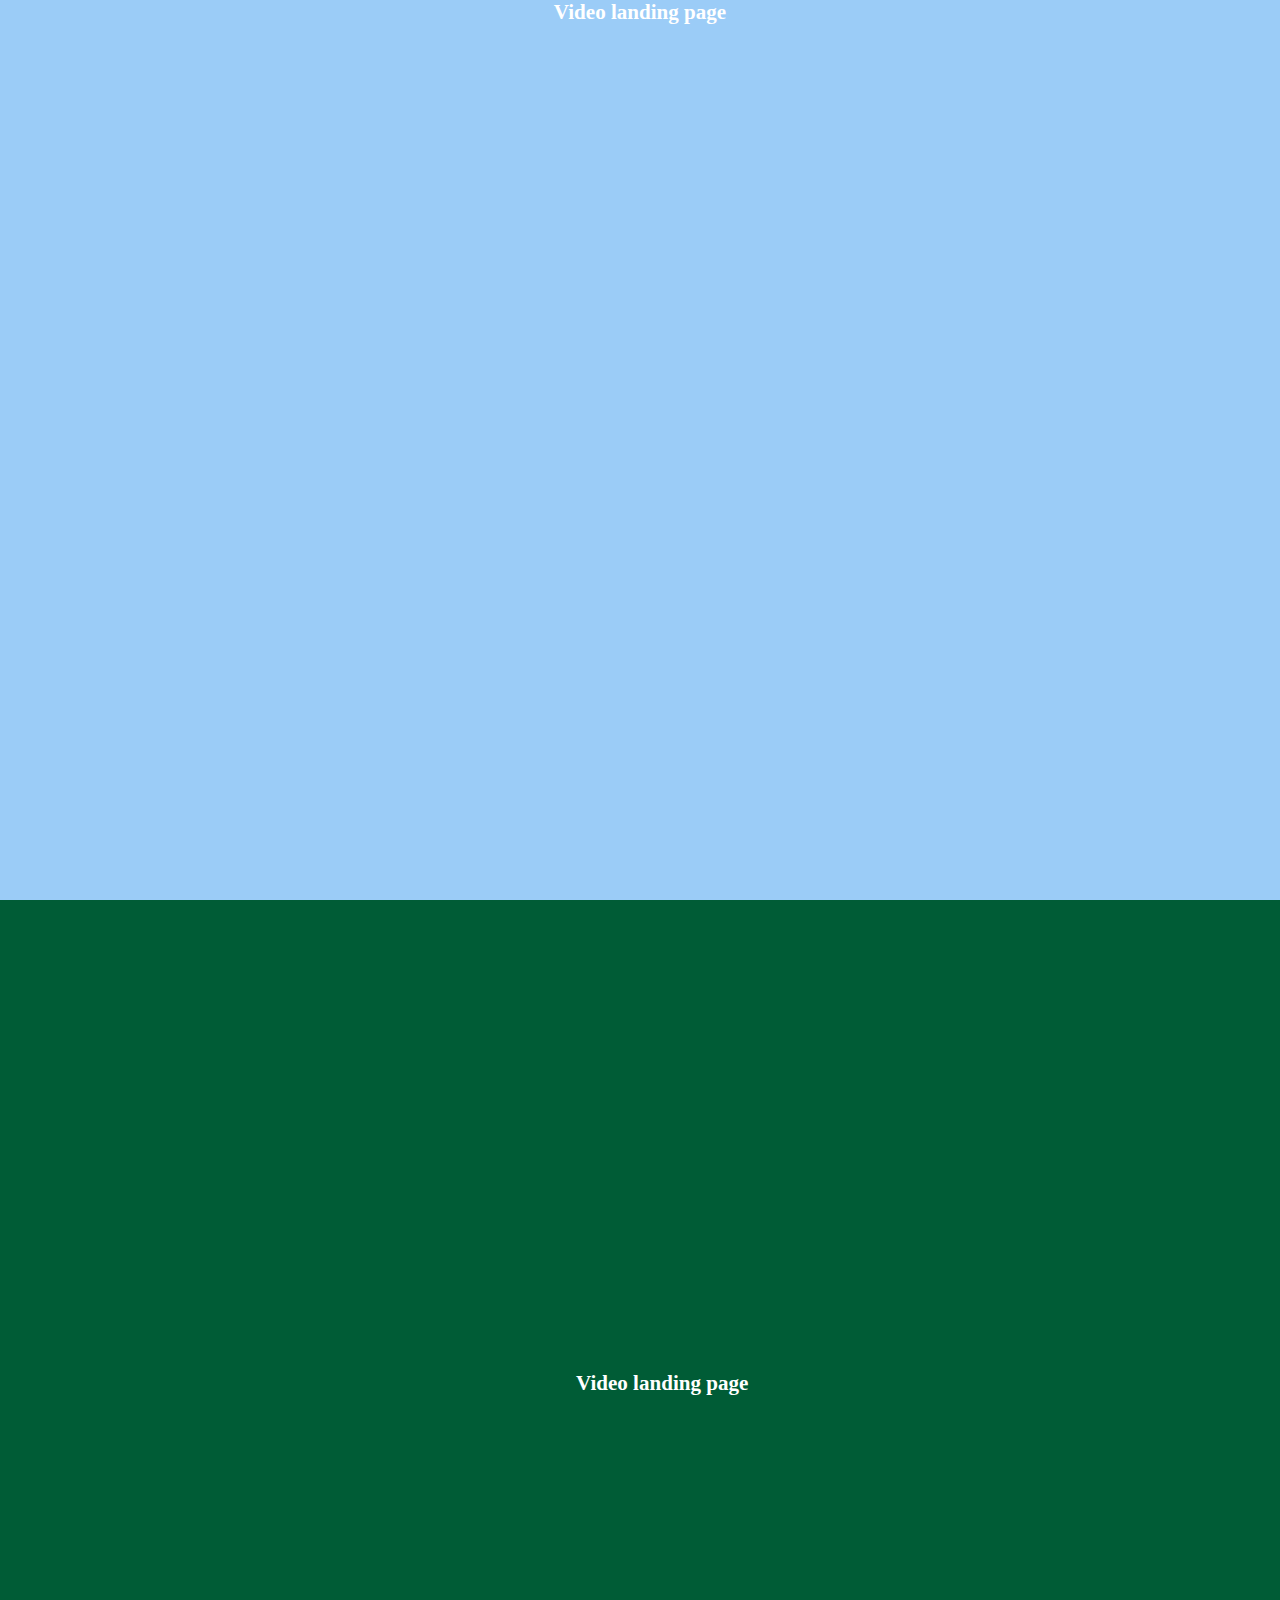
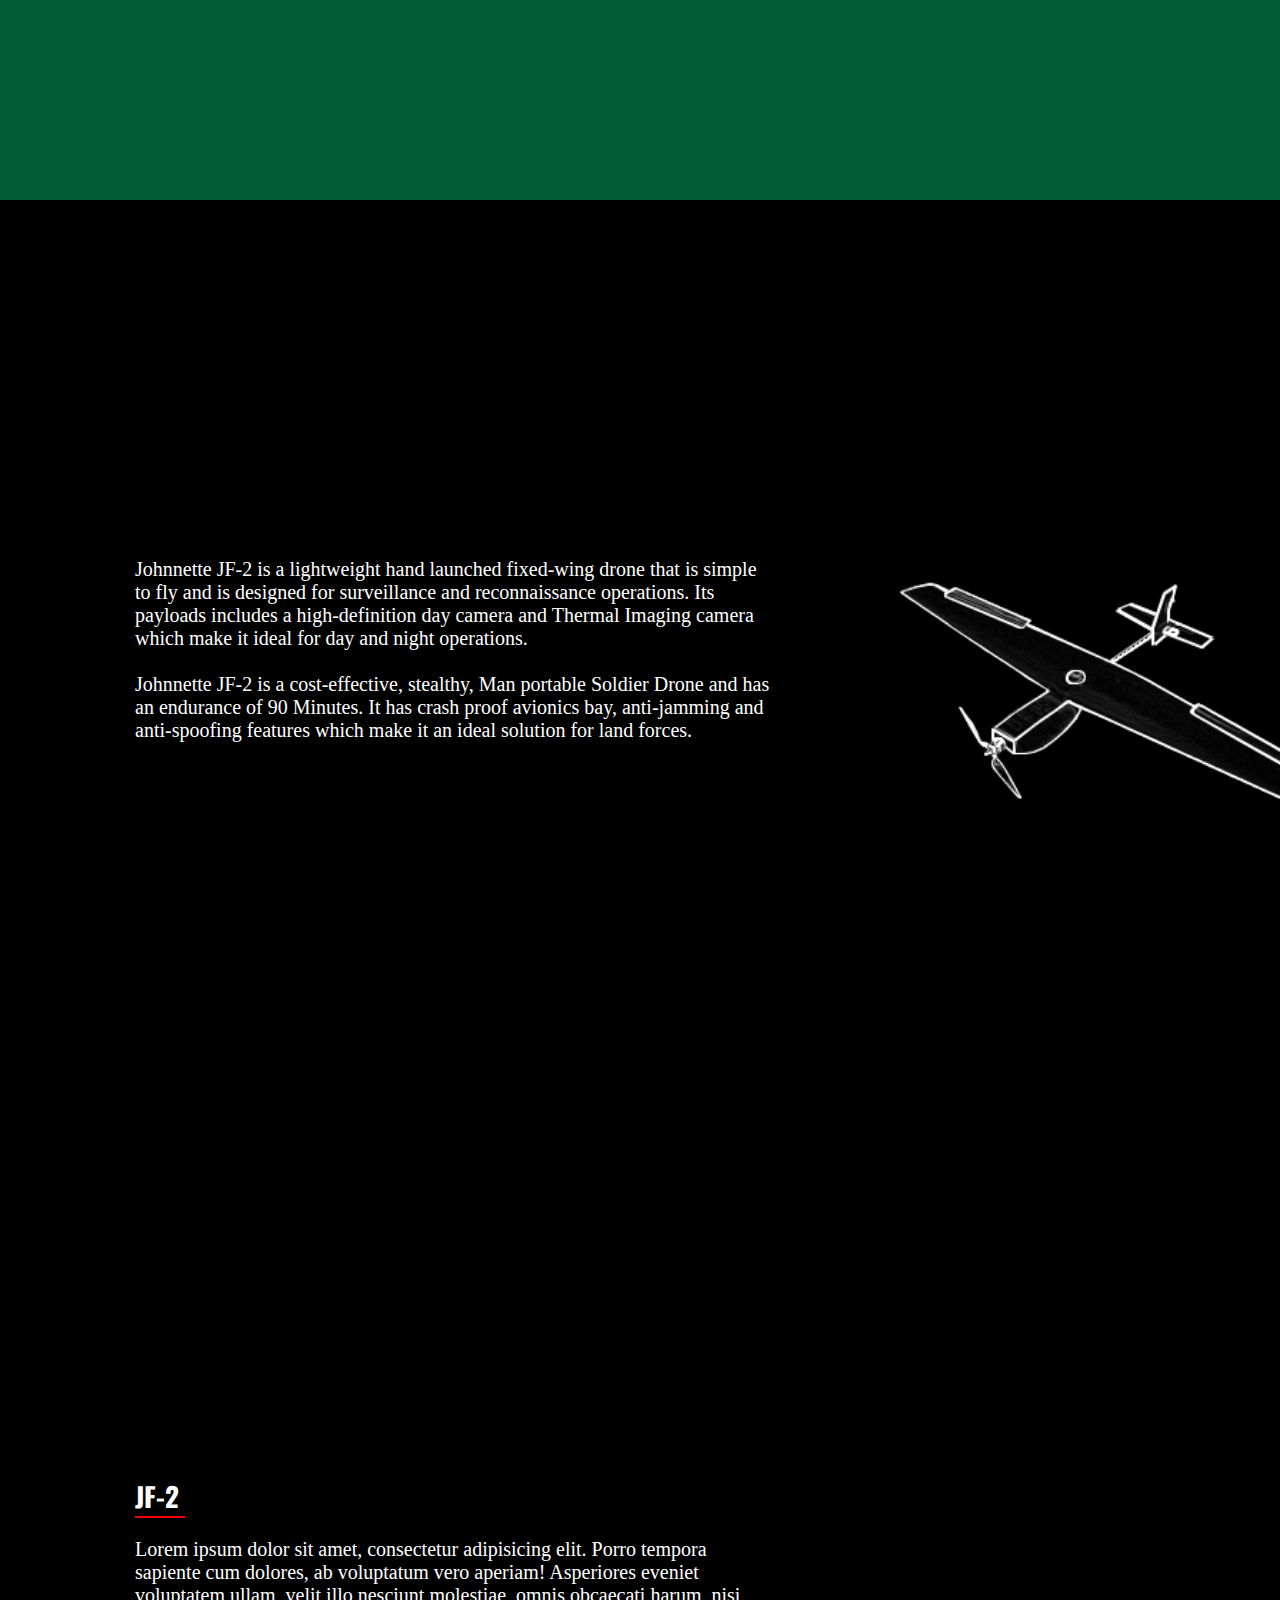
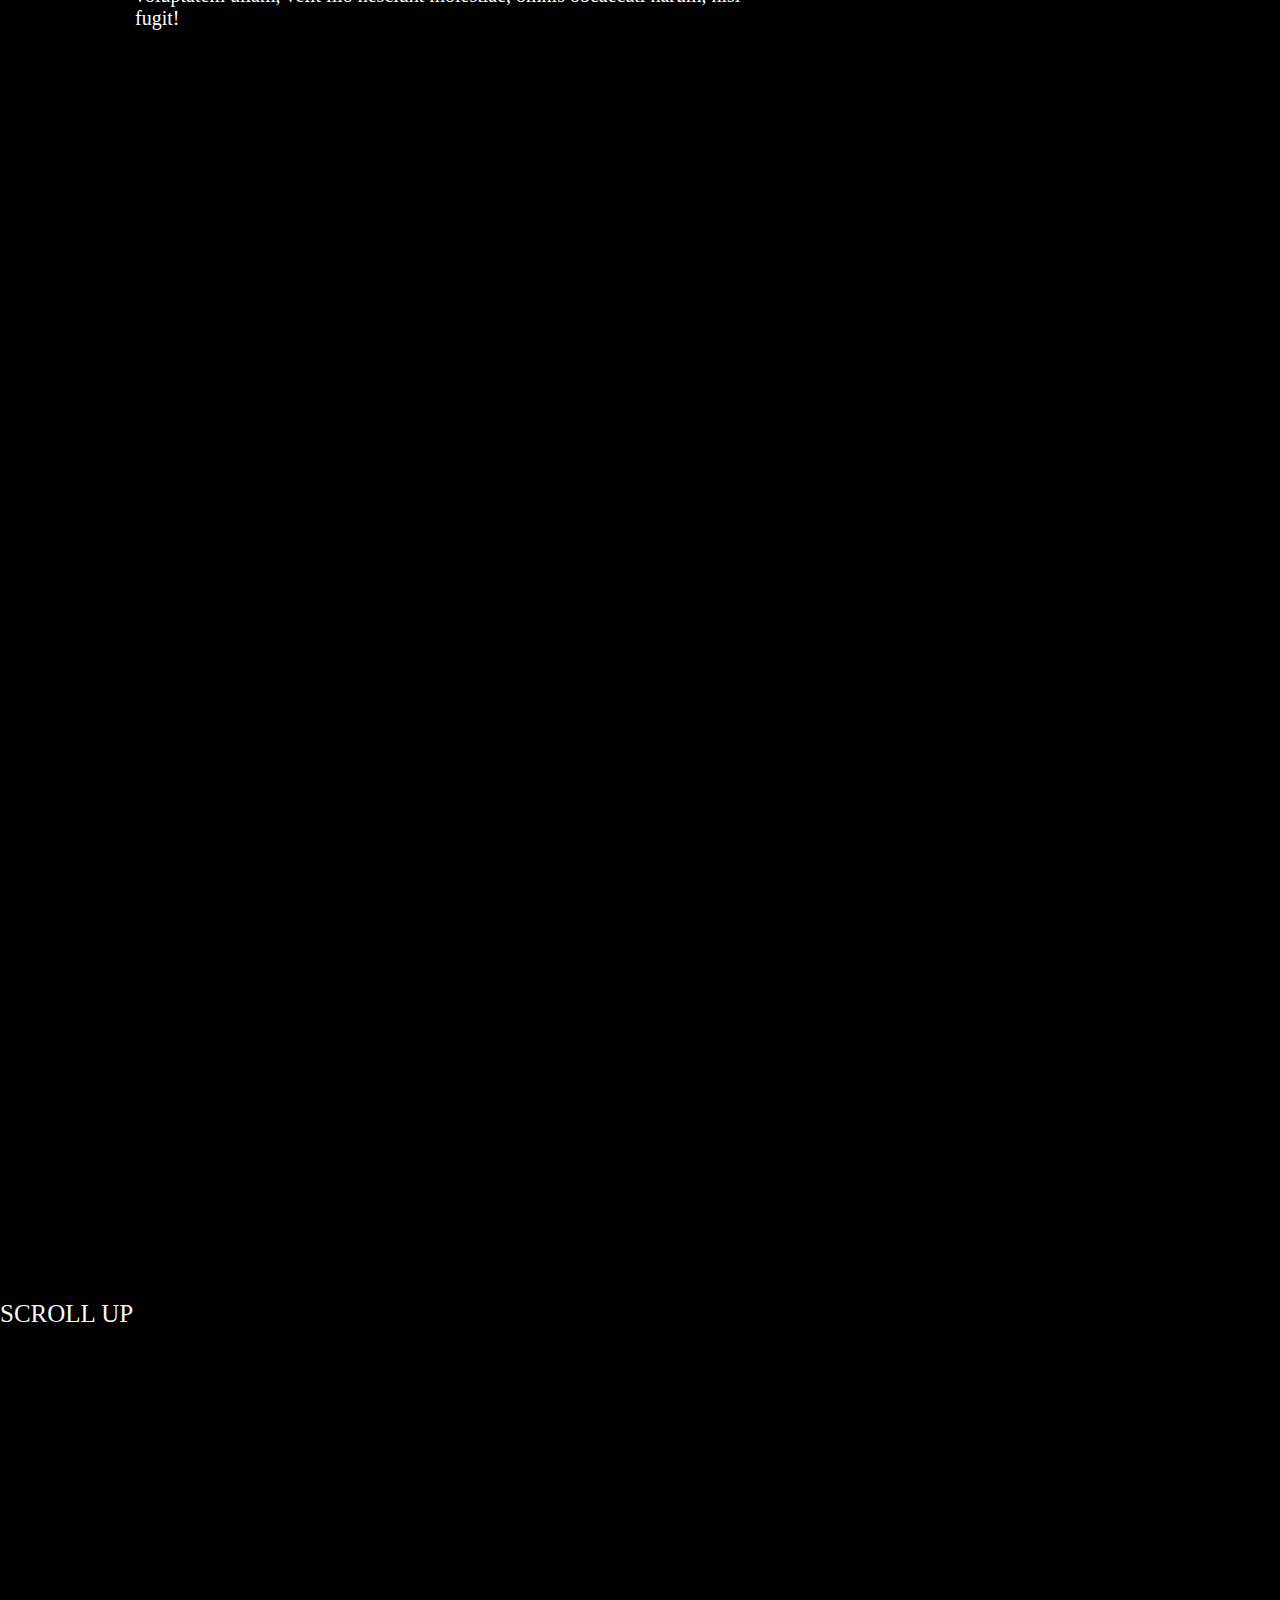
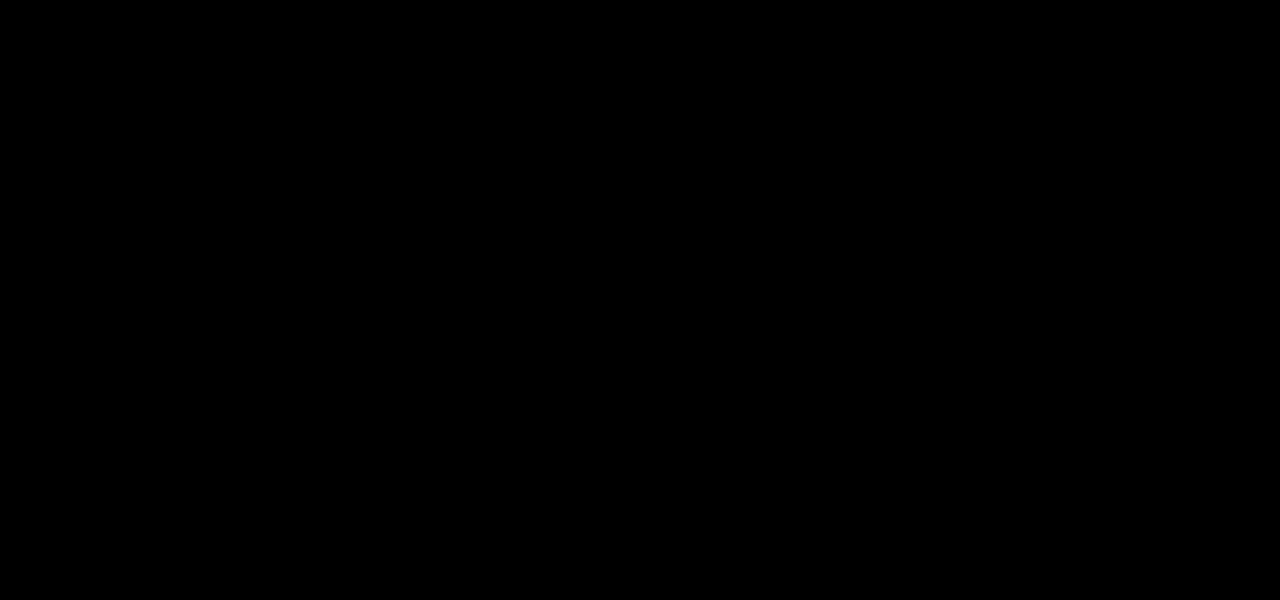
==== commit 411530d5: "insert all the code" ====
--- a/html/humains-trial.html
+++ b/html/humains-trial.html
@@ -4,108 +4,102 @@
     <meta charset="UTF-8" />
     <meta name="viewport" content="width=device-width, initial-scale=1.0" />
     <title>Base File</title>
-    <link rel="stylesheet" href="/css/base.css" />
-    <link rel="stylesheet" href="/css/humains-trial-mq.css">
+    <link rel="stylesheet" href="/css/humains-trial.css" />
+    <link rel="stylesheet" href="/css/humains-trial-mq.css" />
+    <script src="/humains.js"></script>
   </head>
   <body>
-    <h1>Johnnette <span> Technology </span></h1>
-    <div class="bgimg-1">
-      <div class="left1">
-        <!-- <h1>Johnnette <span> Technology </span></h1> -->
-        <p class="johnnette-text">
-          Johnnette JF-2 is a lightweight hand launched fixed-wing drone that is
-          simple to fly and is designed for surveillance and reconnaissance
-          operations.
-        </p>
+    <div class="main" style="width: 100%; height: 100vh; background-color: rgb(155, 204, 247); position: relative; z-index: 15;">
+      <h3 style="text-align: center; margin: 0">Video landing page</h3>
+    </div>
+    <div class="main" style="width: 100%; height: 100vh; background-color: rgb(0, 92, 54); position: relative; z-index: 15;">
+      <h3 style="text-align: center;position:absolute; top:50%; left:45%;">Video landing page</h3>
+    </div>
+    <div class="container">
+      <h1 class="johnnette-heading hide-text">Johnnette Technology</h1>
+      <div class="bgimg-1">
+        <div class="left1">
+          <!-- <h1>Johnnette <span> Technology </span></h1> -->
+          <p class="johnnette-text">
+            Johnnette JF-2 is a lightweight hand launched fixed-wing drone that
+            is simple to fly and is designed for surveillance and reconnaissance
+            operations. Its payloads includes a high-definition day camera and
+            Thermal Imaging camera which make it ideal for day and night
+            operations.
+            <br/>
+            <br/>
+            Johnnette JF-2 is a cost-effective, stealthy, Man portable Soldier
+            Drone and has an endurance of 90 Minutes. It has crash proof
+            avionics bay, anti-jamming and anti-spoofing features which make it
+            an ideal solution for land forces.
+          </p>
+        </div>
+        <div class="right"></div>
       </div>
-      <div class="right"></div>
-    </div>
-    <div class="bgimg-2">
-      <div class="left2">
-      <h2 class="jf-2-heading"> JF-2</h2>
-      <p class="johnnette-text">
-        Lorem ipsum dolor sit amet, consectetur adipisicing elit. Porro
-        tempora sapiente cum dolores, ab voluptatum vero aperiam! Asperiores
-        eveniet voluptatem ullam, velit illo nesciunt molestiae, omnis
-        obcaecati harum, nisi fugit!
-      </p>
+      <div class="bgimg-2">
+        <div class="left2">
+          <h2 class="jf-2-heading">JF-2</h2>
+          <p class="johnnette-text">
+            Lorem ipsum dolor sit amet, consectetur adipisicing elit. Porro
+            tempora sapiente cum dolores, ab voluptatum vero aperiam! Asperiores
+            eveniet voluptatem ullam, velit illo nesciunt molestiae, omnis
+            obcaecati harum, nisi fugit!
+          </p>
+        </div>
+        <div class="right"></div>
       </div>
-      <div class="right"></div>
-    </div>
 
-    <div class="bgimg-3">
-      <div class="left3">
-      <h2 class="jf-2-heading" style="width: 150px;"> JF-2 bgimg-3</h2>
-      <p class="johnnette-text">
-        Lorem ipsum dolor sit amet, consectetur adipisicing elit. Porro
-        tempora sapiente cum dolores, ab voluptatum vero aperiam! Asperiores
-        eveniet voluptatem ullam, velit illo nesciunt molestiae, omnis
-        obcaecati harum, nisi fugit!
-      </p>
+      <div class="bgimg-3">
+        <div class="left3 hide-text">
+          <h2 class="jf-2-heading" style="width: 150px">JF-2 bgimg-3</h2>
+          <p class="johnnette-text">
+            Lorem ipsum dolor sit amet, consectetur adipisicing elit. Porro
+            tempora sapiente cum dolores, ab voluptatum vero aperiam! Asperiores
+            eveniet voluptatem ullam, velit illo nesciunt molestiae, omnis
+            obcaecati harum, nisi fugit!
+          </p>
+        </div>
+        <div class="right"></div>
       </div>
-      <div class="right"></div>
-    </div>
-    <div class="bgimg-4">
-      <div class="caption">
-        <span
-          class="border"
-          style="background-color: transparent; font-size: 25px; color: #f7f7f7"
-          >SCROLL UP</span
-        >
+      <div class="bgimg-4">
+        <div class="caption">
+          <span
+            class="border"style="background-color: transparent; font-size: 25px; color: #f7f7f7;">
+            SCROLL UP</span>
+        </div>
       </div>
     </div>
 
+    
+    <!--========================== javascript started from here ========================-->
 
 
+    <script>
+      const headingElement = document.querySelector(".johnnette-heading");
+      window.addEventListener("scroll", () => {
+        const scrollPosition1 = window.scrollY;
+        const threshold = 3420 // 300vh
 
-    <!--========================== javascript started from here ========================-->
-    <script>
-      // Get a reference to the .left2 element
-      const left2Element = document.querySelector(".left2");
-
-      // Calculate the scroll position at which you want to change the position
-      //const scrollPositionToChange = 550; // Change this value as needed
-      const scrollPositionToChange2 = 1000; // Change this value as needed
-
-      // Add a scroll event listener
-      window.addEventListener("scroll", () => {
-        // Get the current scroll position
-        const scrollPosition = window.scrollY;
-
-        if (scrollPosition >= scrollPositionToChange2) {
-          // Change the position to 'fixed'
-          left2Element.style.position = "fixed";
-
-          //its value is set to zero because we set justify-content:center
-          //if we don't use justify-content then top value is 400px
-          left2Element.style.top = "0";
-          //we can use top left and right according to our use
-          //left2Element.style.left='250px'
+        if (scrollPosition1 >= threshold) {
+          headingElement.classList.add("hide-text");
         } else {
-          // Revert to 'relative' when scrolling up
-          left2Element.style.position = "relative";
+          headingElement.classList.remove("hide-text");
         }
       });
 
-      // for bgimg-3 we have this js code
-      // Get a reference to the .left3 element
-      const left3Element = document.querySelector(".left3");
+      //for hiding the text
+      const left3Element1 = document.querySelector('.left3');
 
-      // Calculate the scroll position at which you want to change the position
-      const scrollPositionToChange3 = 2000; // Change this value as needed
-
-      // Add a scroll event listener
-      window.addEventListener("scroll", () => {
-        // Get the current scroll position
-        const scrollPosition3 = window.scrollY; // Use scrollPosition3 instead of scrollPosition
-
-        if (scrollPosition3 >= scrollPositionToChange3) {
-          // Change the position to 'fixed'
-          left3Element.style.position = "fixed";
-          left3Element.style.top = "0";
+      window.addEventListener('scroll', () => {
+        const scrollPosition = window.scrollY;
+        const threshold = 2700; // Adjust the threshold (in pixels) as needed
+      
+        if (scrollPosition >= threshold) {
+          left3Element1.classList.add('hide-text');
         } else {
-          // Revert to 'relative' when scrolling up
-          left3Element.style.position = "relative";
+          left3Element1.classList.remove('hide-text');
         }
       });
     </script>
+  </body>
+</html>
--- a/css/humains-trial.css
+++ b/css/humains-trial.css
@@ -0,0 +1,186 @@
+@import url('https://fonts.googleapis.com/css2?family=Oswald:wght@300&display=swap');
+body,
+html {
+  height: 100%;
+  margin: 0;
+  padding: 0;
+  color: #ffffff;
+  background-color: black;
+  font-size: 18px;
+}
+
+.bgimg-1,
+.bgimg-2,
+.bgimg-3,
+.bgimg-4 {
+  width: 100%;
+  position: relative;
+  background-attachment: fixed;
+  background-position: center;
+  background-repeat: no-repeat;
+  background-size: cover; 
+}
+
+
+h1{
+  border-bottom: 2px solid red;
+  width: 14%;
+  margin: 0;
+  position: fixed;
+  top: 35vh;
+  left: 136px;
+  font-family: 'Oswald', sans-serif;
+  z-index: 500;
+}
+h1 {
+  transition: opacity 0.5s;
+}
+
+.hide-text {
+  opacity: 0;
+  display: none;
+}
+.container{
+  position: static;
+}
+.bgimg-1 {
+  /* background-image: url("/images/girl-1.webp"); */
+  background-image: url("/images/jf2_intro.png");
+  display: flex;
+  background-attachment: scroll;
+}
+
+.left1{
+  width: 50%;
+  height: 100vh;
+  display: flex;
+  flex-direction: column;
+  justify-content: center;
+  padding-left: 135px;
+  /* position: fixed;
+  top: 2%; */
+}
+
+.right{
+  width: 40%;
+  height: 100vh;
+  /* background-color: aliceblue; */
+}
+
+
+ 
+.johnnette-text1{
+  width: 80%;
+  font-size: 18px;
+  font-family: 'Oswald', sans-serif;
+}
+
+
+/******************************** second bgimg css starts form here **************************/
+
+.bgimg-2 {
+  /* background-image: url("/images/girl-2.webp"); */
+  background-image: url("/images/jf2_intro2.png");
+  display: flex;
+}
+
+.left2{
+  width: 50%;
+  height: 100vh;
+  display: flex;
+  flex-direction: column;
+  justify-content: center;
+  padding-left: 135px;
+}
+.content2{
+  width: 100%;
+}
+
+.jf-2-heading{
+  padding-top: 25px;
+  width: 50px;
+  margin: 0;
+  border-bottom: 2px solid red;
+  font-family: 'Oswald';
+}
+
+.johnnette-text2{
+  width: 80%;
+  font-size: 18px;
+  font-family: 'Oswald', sans-serif;
+}
+
+/********************************* second bgimg css ends here ********************************/
+
+/********************************* third bgimg css starts from here **************************/
+.bgimg-3 {
+  background-image: url("/images/jf2_intro3.png");
+  display: flex;
+}
+
+.left3 {
+  width: 50%;
+  height: 100vh;
+  display: flex;
+  flex-direction: column;
+  justify-content: center;
+  padding-left: 135px;
+}
+.left3 {
+  transition: opacity 0.5s;
+  opacity: 1; /* Set initial opacity to fully visible */
+}
+
+.hide-text {
+  opacity: 0; /* When hidden, set opacity to 0 */
+}
+
+
+/********************************* third bgimg css ends here **************************/
+.bgimg-4 {
+  background-image: url("/images/girl-4.webp");
+  height: 100vh;
+  /* z-index: 445454645465; */
+}
+
+.bgimg-4 .left4{
+  /* font-size: 75px; */
+  /* display: flex;
+  justify-content: center; */
+  position: relative;
+  top: 50%;
+  left: 43%;
+
+}
+/* Turn off parallax scrolling for tablets and phones */
+/* @media only screen and (max-device-width: 1024px) {
+  .bgimg-1,
+  .bgimg-2,
+  .bgimg-3,
+  .bgimg-4 {
+    background-attachment: scroll;
+  }
+} */
+
+
+/* @media only screen and (min-width: 2400px){
+  .bgimg-1{
+      height: 100vh;
+  }
+  h1{
+      top: 32vh;
+  }
+  .johnnette-text{
+
+      font-size: 20px;
+  }
+}
+@media only screen and (max-width:1024px){
+  h1{
+      width: 25%;
+  }
+} */
+
+.left3 {
+  display: block; /* You can initially set it to "block" or adjust as needed */
+}
--- a/css/humains-trial-mq.css
+++ b/css/humains-trial-mq.css
@@ -4,6 +4,7 @@
     }
     h1{
         top: 40vh;
+        z-index: 10;
     }
     .johnnette-text{
 
